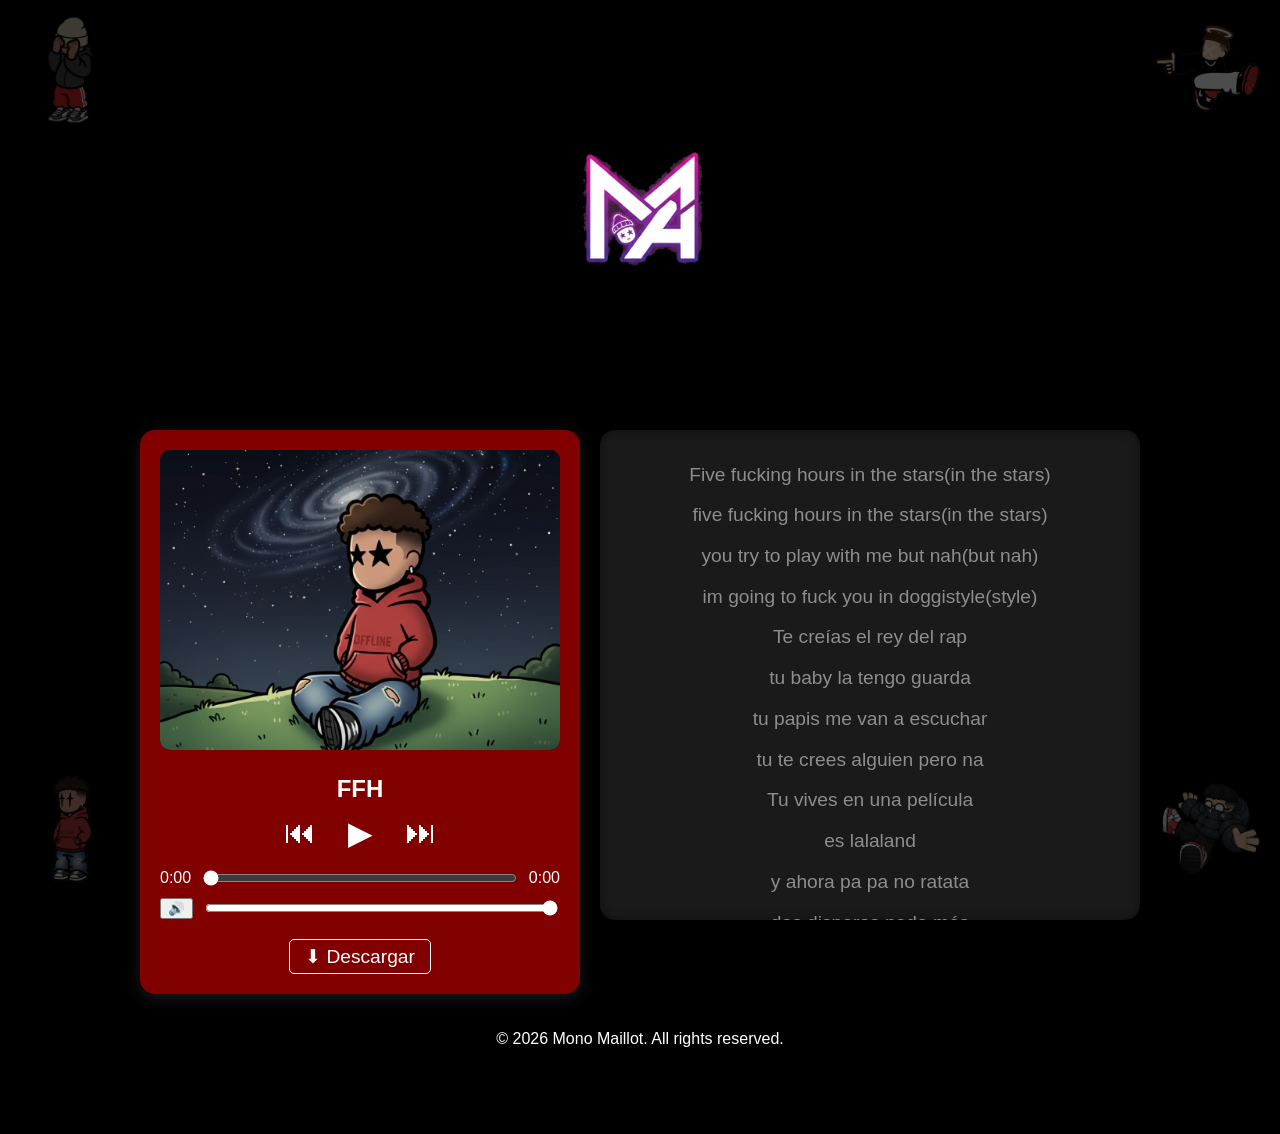
==== index.html @ 3143fa9a "Scripts" ====
<!DOCTYPE html>
<html lang="en">
<head>
    <meta charset="UTF-8">
    <meta name="viewport" content="width=device-width, initial-scale=1.0">
    <title>Mono Maillot</title>
    <link rel="stylesheet" href="estilos/style.css">
    <script src="script.js" defer></script>
</head>
<body>
    <!-- Imágenes en las esquinas -->
    <img src="imgs/Abelcok.png" class="corner-img top-left" alt="Abelcok">
    <img src="imgs/Farlopa.png" class="corner-img top-right" alt="Farlopa">
    <img src="imgs/Raulitas.png" class="corner-img bottom-left" alt="Raulitas">
    <img src="imgs/young.png" class="corner-img bottom-right" alt="Young">

    <div class="container">
        <header>
             <img src="imgs/Logo.png"  class="image" alt="Mono Maillot">    
        </header>
        <section id="player-container">
            <div class="player">
                <div class="cover">
                    <div class="mm"><img id="cover-img" src="" alt="Cover"></div>
                </div> 
                <h2 id="song-title">Song Title</h2>
                <div class="controls">
                    <button id="prev" class="nav-btn">⏮</button>
                    <button class="play">▶</button>
                    <button id="next" class="nav-btn">⏭</button>
                </div>
                <div class="time-control">
                    <span class="current">0:00</span>
                    <input type="range" class="progress" value="0">
                    <span class="duration">0:00</span>
                </div>
                <div class="volume-control">
                    <button class="mute">🔊</button>
                    <input type="range" class="volume" min="0" max="1" step="0.01" value="1">
                </div>
                <a id="download" href="#" download>⬇ Descargar</a>
            </div>
            <div id="lyrics-container">
                <div id="lyrics-content">
                    <!-- Lyrics will be injected here -->
                    <p>Selecciona una canción para ver la letra.</p>
                </div>
            </div>
        </section>

        <audio id="audio">
            <source src="" type="audio/mpeg">
        </audio>

         
        <footer>
                <p>© 2026 Mono Maillot. All rights reserved.</p>
        </footer>
    </div>
</body>
</html>
---- estilos/style.css ----
:root {
    --black-color: rgb(0, 0, 0);
    --maroon-color: #810101;
    --white-color: rgb(255, 255, 255);
    --highlight-color: #f13232;
}

body {
    background: var(--black-color);
    font-family: Arial, sans-serif;
    color: var(--white-color);
    margin: 0;
    overflow-x: hidden; /* Evita scroll horizontal */
    overflow-y: auto;   /* Asegura scroll vertical */
}

.container {
    display: flex;
    flex-direction: column;
    align-items: center;
    padding-bottom: 50px; /* Espacio extra al final */
}

/* Imágenes en las esquinas */
.corner-img {
    position: fixed;
    width: 120px; /* Tamaño ajustable */
    height: auto;
    opacity: 0.3; /* Bajas, como pediste */
    z-index: 1000;  /* Asegurar que estén por encima de todo para el hover */
    pointer-events: auto; /* Permitir interacción */
    transition: opacity 0.3s ease; /* Efecto suave */
}

.corner-img:hover {
    opacity: 1;
}

.top-left { top: 10px; left: 10px; }
.top-right { top: 10px; right: 10px; }
.bottom-left { bottom: 10px; left: 10px; }
.bottom-right { bottom: 10px; right: 10px; }

header {
    margin-top: 20px;
    text-align: center;
}

h1 {
    color: var(--maroon-color);
    font-size: 4em;
    margin: 0;
}

#portada {
    margin: 20px 0;
}

.image {
    display: block;
    margin: 0 auto;
    width: 40%;
    height: auto;
}

#player-container {
    display: flex;
    flex-direction: column;
    align-items: center;
    gap: 20px;
    width: 90%;
    max-width: 1000px;
}

@media (min-width: 768px) {
    #player-container {
        flex-direction: row;
        align-items: flex-start;
        justify-content: center;
    }
}

.player {
    background: var(--maroon-color);
    width: 100%;
    max-width: 400px;
    padding: 20px;
    border-radius: 15px;
    box-shadow: 0 4px 15px rgba(255, 255, 255, 0.1);
    display: flex;
    flex-direction: column;
    align-items: center;
}

.cover {
    width: 100%;
    height:300px;
    background: #000;
    display: flex;
    justify-content: center;
    align-items: center;
    margin-bottom: 15px;
    border-radius: 10px;
    overflow: hidden;
}

.cover img {
    max-width: 100%;
    max-height:100%;
    width: auto;
    height: auto;
    object-fit: contain;
}

#song-title {
    margin: 10px 0;
    font-size: 1.5em;
    text-align: center;
}

.controls {
    display: flex;
    align-items: center;
    justify-content: center;
    gap: 20px;
    margin-bottom: 15px;
    width: 100%;
}

.controls button {
    background: none;
    border: none;
    color: var(--white-color);
    cursor: pointer;
    font-size: 2em;
    transition: transform 0.1s;
}

.controls button:active {
    transform: scale(0.95);
}

.time-control, .volume-control {
    display: flex;
    align-items: center;
    gap: 10px;
    width: 100%;
    margin-bottom: 10px;
}

input[type="range"] {
    flex: 1;
    cursor: pointer;
    accent-color: var(--white-color);
}

#download {
    color: var(--white-color);
    text-decoration: none;
    font-size: 1.2em;
    margin-top: 10px;
    border: 1px solid var(--white-color);
    padding: 5px 15px;
    border-radius: 5px;
}

#lyrics-container {
    flex: 1;
    background: rgba(255, 255, 255, 0.1);
    padding: 20px;
    border-radius: 15px;
    width: 100%;
    max-width: 500px;
    max-height: 50vh; /* Altura máxima para permitir scroll de la página */
    overflow-y: auto;
    text-align: center;
    box-shadow: inset 0 0 10px rgba(0,0,0,0.5);
}

#lyrics-content p {
    font-size: 1.2em;
    line-height: 1.6;
    margin: 10px 0;
    opacity: 0.5;
    transition: all 0.3s ease;
}

#lyrics-content p.highlight {
    opacity: 1;
    color: var(--highlight-color);
    transform: scale(1.1);
    font-weight: bold;
    text-shadow: 0 0 10px var(--highlight-color);
}

footer {
    margin-top: auto;
    padding: 20px;
    color: var(--white-color);
}
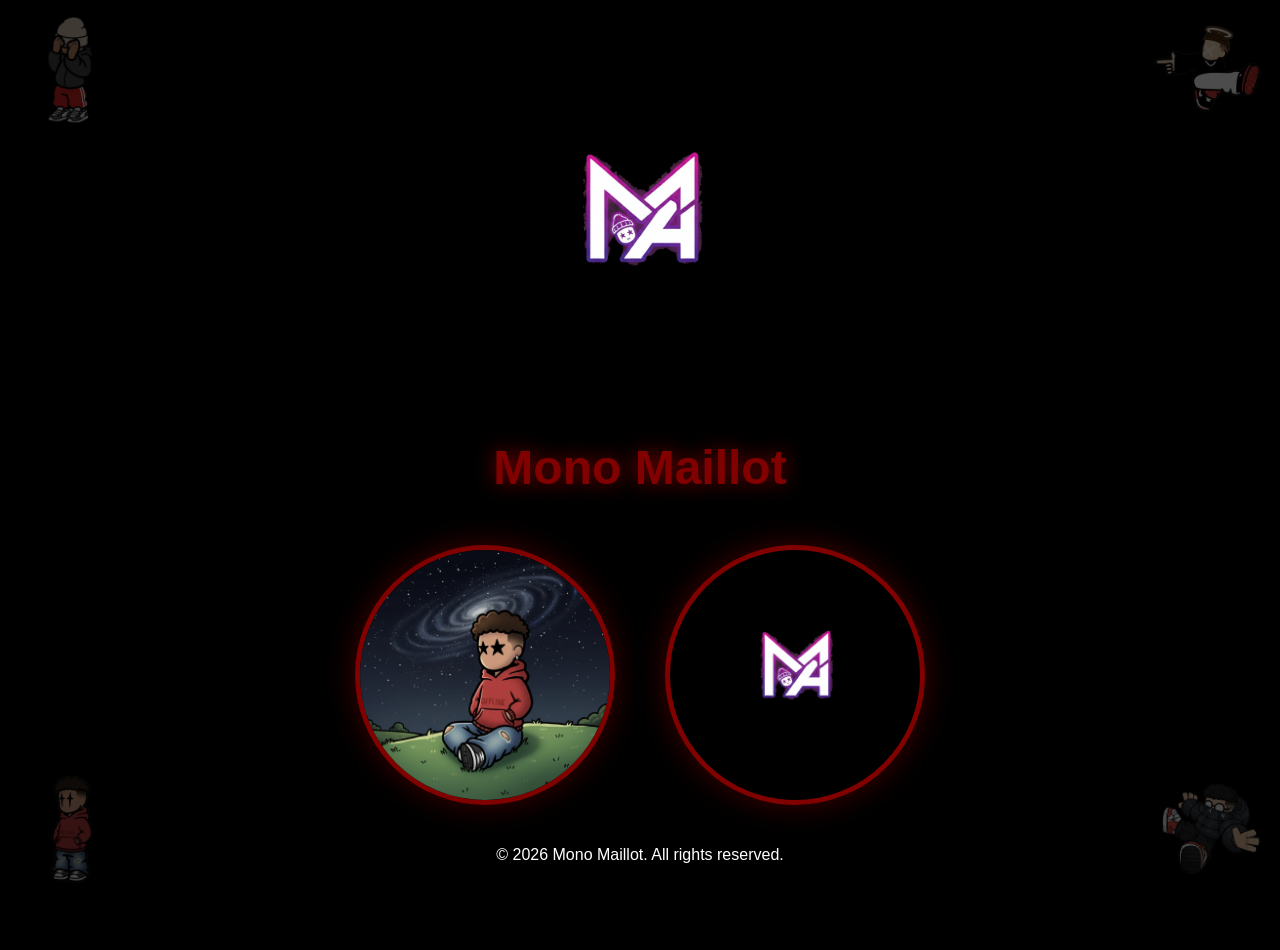
==== commit a10a3182: "Cambios recientes" ====
--- a/index.html
+++ b/index.html
@@ -3,9 +3,8 @@
 <head>
     <meta charset="UTF-8">
     <meta name="viewport" content="width=device-width, initial-scale=1.0">
-    <title>Mono Maillot</title>
+    <title>Mono Maillot - Inicio</title>
     <link rel="stylesheet" href="estilos/style.css">
-    <script src="script.js" defer></script>
 </head>
 <body>
     <!-- Imágenes en las esquinas -->
@@ -14,48 +13,39 @@
     <img src="imgs/Raulitas.png" class="corner-img bottom-left" alt="Raulitas">
     <img src="imgs/young.png" class="corner-img bottom-right" alt="Young">
 
-    <div class="container">
+    <div class="container home-container">
         <header>
-             <img src="imgs/Logo.png"  class="image" alt="Mono Maillot">    
+             <img src="imgs/Logo.png" class="image main-logo" alt="Mono Maillot">    
+             <h1 class="main-title">Mono Maillot</h1>
         </header>
-        <section id="player-container">
-            <div class="player">
-                <div class="cover">
-                    <div class="mm"><img id="cover-img" src="" alt="Cover"></div>
-                </div> 
-                <h2 id="song-title">Song Title</h2>
-                <div class="controls">
-                    <button id="prev" class="nav-btn">⏮</button>
-                    <button class="play">▶</button>
-                    <button id="next" class="nav-btn">⏭</button>
-                </div>
-                <div class="time-control">
-                    <span class="current">0:00</span>
-                    <input type="range" class="progress" value="0">
-                    <span class="duration">0:00</span>
-                </div>
-                <div class="volume-control">
-                    <button class="mute">🔊</button>
-                    <input type="range" class="volume" min="0" max="1" step="0.01" value="1">
-                </div>
-                <a id="download" href="#" download>⬇ Descargar</a>
+
+        <main class="disks-selection">
+            <div class="disk-item">
+                <a href="disco1.html" class="disk-link">
+                    <div class="disk-image-container">
+                        <img src="imgs/FFHPortada.png" alt="1er Disco" class="disk-image">
+                        <div class="disk-overlay">
+                            <span>1er disco</span>
+                        </div>
+                    </div>
+                </a>
             </div>
-            <div id="lyrics-container">
-                <div id="lyrics-content">
-                    <!-- Lyrics will be injected here -->
-                    <p>Selecciona una canción para ver la letra.</p>
-                </div>
+
+            <div class="disk-item">
+                <a href="nuevas_canciones.html" class="disk-link">
+                    <div class="disk-image-container">
+                        <img src="imgs/Logo.png" alt="Otras Canciones" class="disk-image">
+                        <div class="disk-overlay">
+                            <span>Otras canciones de Mono Maillot</span>
+                        </div>
+                    </div>
+                </a>
             </div>
-        </section>
+        </main>
 
-        <audio id="audio">
-            <source src="" type="audio/mpeg">
-        </audio>
-
-         
         <footer>
-                <p>© 2026 Mono Maillot. All rights reserved.</p>
+            <p>© 2026 Mono Maillot. All rights reserved.</p>
         </footer>
     </div>
 </body>
-</html>+</html>
--- a/estilos/style.css
+++ b/estilos/style.css
@@ -193,8 +193,122 @@
     text-shadow: 0 0 10px var(--highlight-color);
 }
 
+/* Home Page Styles */
+.home-container {
+    justify-content: center;
+    min-height: 100vh;
+}
+
+.main-title {
+    margin-top: 10px;
+    font-size: 3em;
+    text-shadow: 0 0 20px var(--maroon-color);
+}
+
+.disks-selection {
+    display: flex;
+    justify-content: center;
+    align-items: center;
+    gap: 50px;
+    margin-top: 50px;
+    flex-wrap: wrap;
+}
+
+.disk-item {
+    text-align: center;
+}
+
+.disk-image-container {
+    position: relative;
+    width: 250px;
+    height: 250px;
+    border-radius: 50%;
+    overflow: hidden;
+    border: 5px solid var(--maroon-color);
+    box-shadow: 0 0 30px rgba(129, 1, 1, 0.5);
+    transition: transform 0.3s ease, box-shadow 0.3s ease;
+}
+
+.disk-image {
+    width: 100%;
+    height: 100%;
+    object-fit: cover;
+    transition: filter 0.3s ease;
+}
+
+.disk-overlay {
+    position: absolute;
+    top: 0;
+    left: 0;
+    width: 100%;
+    height: 100%;
+    background: rgba(129, 1, 1, 0.8);
+    display: flex;
+    justify-content: center;
+    align-items: center;
+    opacity: 0;
+    transition: opacity 0.3s ease;
+    padding: 20px;
+    box-sizing: border-box;
+}
+
+.disk-overlay span {
+    color: var(--white-color);
+    font-size: 1.5em;
+    font-weight: bold;
+    text-align: center;
+    text-transform: uppercase;
+}
+
+.disk-image-container:hover {
+    transform: scale(1.1);
+    box-shadow: 0 0 50px var(--maroon-color);
+    cursor: pointer;
+}
+
+.disk-image-container:hover .disk-overlay {
+    opacity: 1;
+}
+
+.disk-image-container:hover .disk-image {
+    filter: blur(2px);
+}
+
+@media (max-width: 600px) {
+    .disks-selection {
+        gap: 30px;
+    }
+    .disk-image-container {
+        width: 200px;
+        height: 200px;
+    }
+    .main-title {
+        font-size: 2em;
+    }
+}
+
 footer {
     margin-top: auto;
     padding: 20px;
     color: var(--white-color);
-}+}
+
+/* Navigation Button */
+.back-home {
+    position: fixed;
+    top: 20px;
+    left: 20px;
+    color: white;
+    text-decoration: none;
+    z-index: 2000;
+    background: var(--maroon-color);
+    padding: 10px 15px;
+    border-radius: 5px;
+    font-weight: bold;
+    box-shadow: 0 2px 10px rgba(0,0,0,0.5);
+    transition: background 0.3s ease;
+}
+
+.back-home:hover {
+    background: var(--highlight-color);
+}
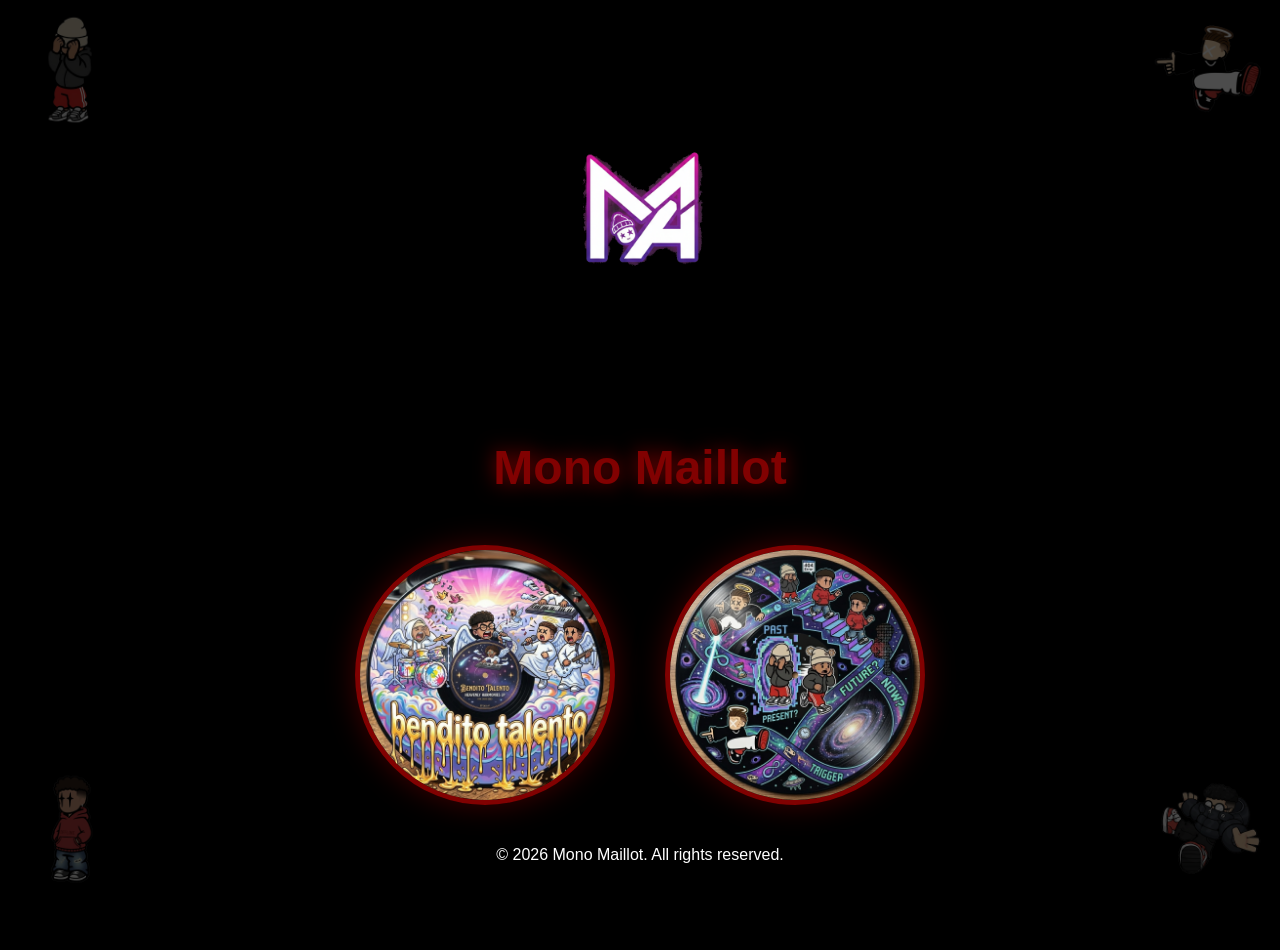
==== commit 583e224b: "Portadas" ====
--- a/index.html
+++ b/index.html
@@ -23,9 +23,9 @@
             <div class="disk-item">
                 <a href="disco1.html" class="disk-link">
                     <div class="disk-image-container">
-                        <img src="imgs/FFHPortada.png" alt="1er Disco" class="disk-image">
+                        <img src="imgs/Bendito talento.png" alt="1er Disco" class="disk-image">
                         <div class="disk-overlay">
-                            <span>1er disco</span>
+                            <span>Bendito talento</span>
                         </div>
                     </div>
                 </a>
@@ -34,7 +34,7 @@
             <div class="disk-item">
                 <a href="nuevas_canciones.html" class="disk-link">
                     <div class="disk-image-container">
-                        <img src="imgs/Logo.png" alt="Otras Canciones" class="disk-image">
+                        <img src="imgs/disco2.png" alt="Otras Canciones" class="disk-image">
                         <div class="disk-overlay">
                             <span>Otras canciones de Mono Maillot</span>
                         </div>
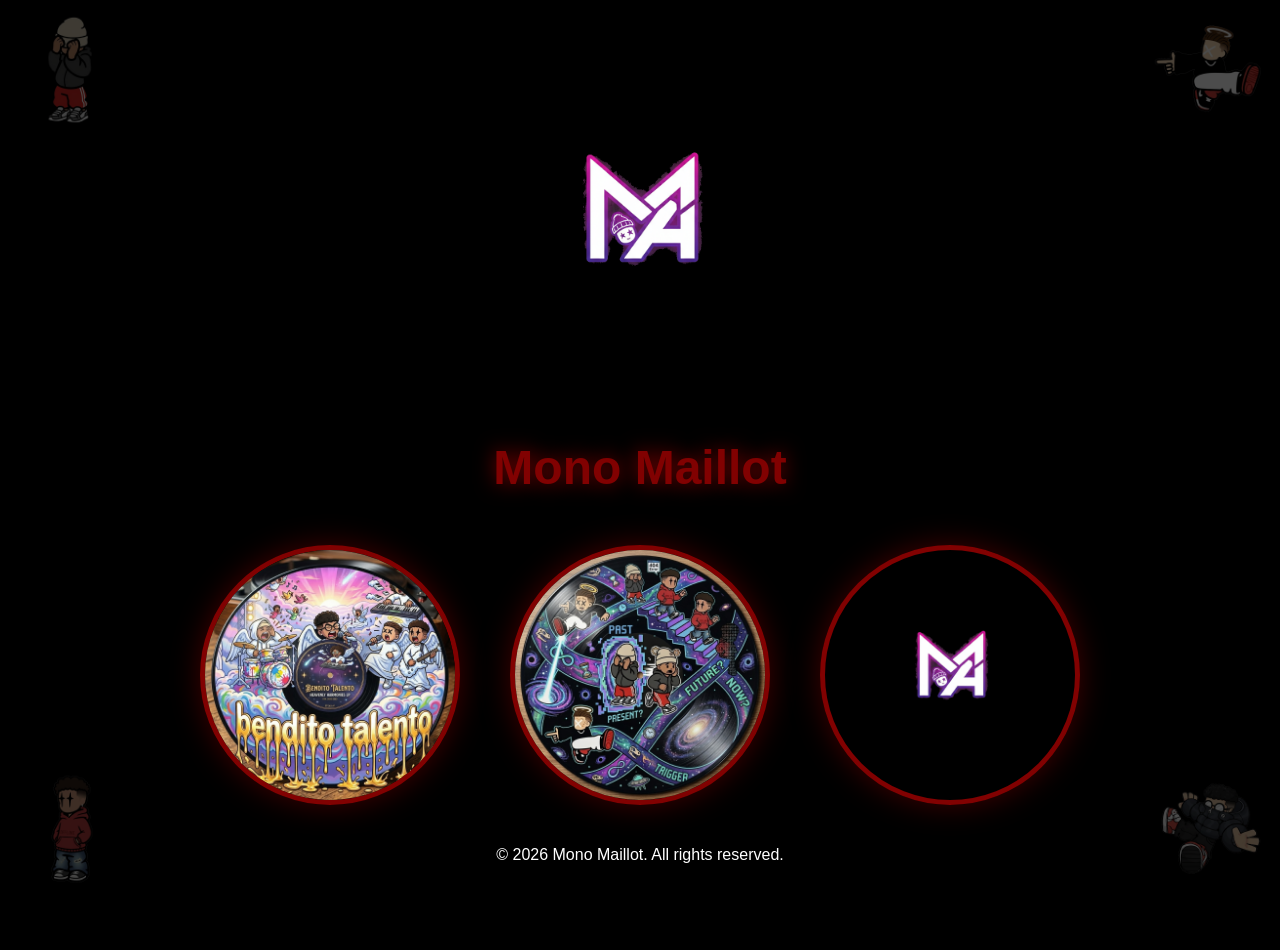
==== commit 78cd668b: "Nuevas songs" ====
--- a/index.html
+++ b/index.html
@@ -32,11 +32,22 @@
             </div>
 
             <div class="disk-item">
-                <a href="nuevas_canciones.html" class="disk-link">
+                <a href="disco2.html" class="disk-link">
                     <div class="disk-image-container">
-                        <img src="imgs/disco2.png" alt="Otras Canciones" class="disk-image">
+                        <img src="imgs/disco2.png" alt="2do Disco" class="disk-image">
                         <div class="disk-overlay">
-                            <span>Otras canciones de Mono Maillot</span>
+                            <span>2do disco</span>
+                        </div>
+                    </div>
+                </a>
+            </div>
+
+            <div class="disk-item">
+                <a href="disco3.html" class="disk-link">
+                    <div class="disk-image-container">
+                        <img src="imgs/Logo.png" alt="3er Disco" class="disk-image">
+                        <div class="disk-overlay">
+                            <span>3er disco</span>
                         </div>
                     </div>
                 </a>
--- a/estilos/style.css
+++ b/estilos/style.css
@@ -94,7 +94,7 @@
 
 .cover {
     width: 100%;
-    height:300px;
+    height: 300px;
     background: #000;
     display: flex;
     justify-content: center;
@@ -104,12 +104,20 @@
     overflow: hidden;
 }
 
+.mm {
+    width: 100%;
+    height: 100%;
+    display: flex;
+    justify-content: center;
+    align-items: center;
+}
+
 .cover img {
     max-width: 100%;
-    max-height:100%;
+    max-height: 100%;
     width: auto;
     height: auto;
-    object-fit: contain;
+    object-fit: contain; /* Asegura que la imagen se vea completa sin recortarse */
 }
 
 #song-title {
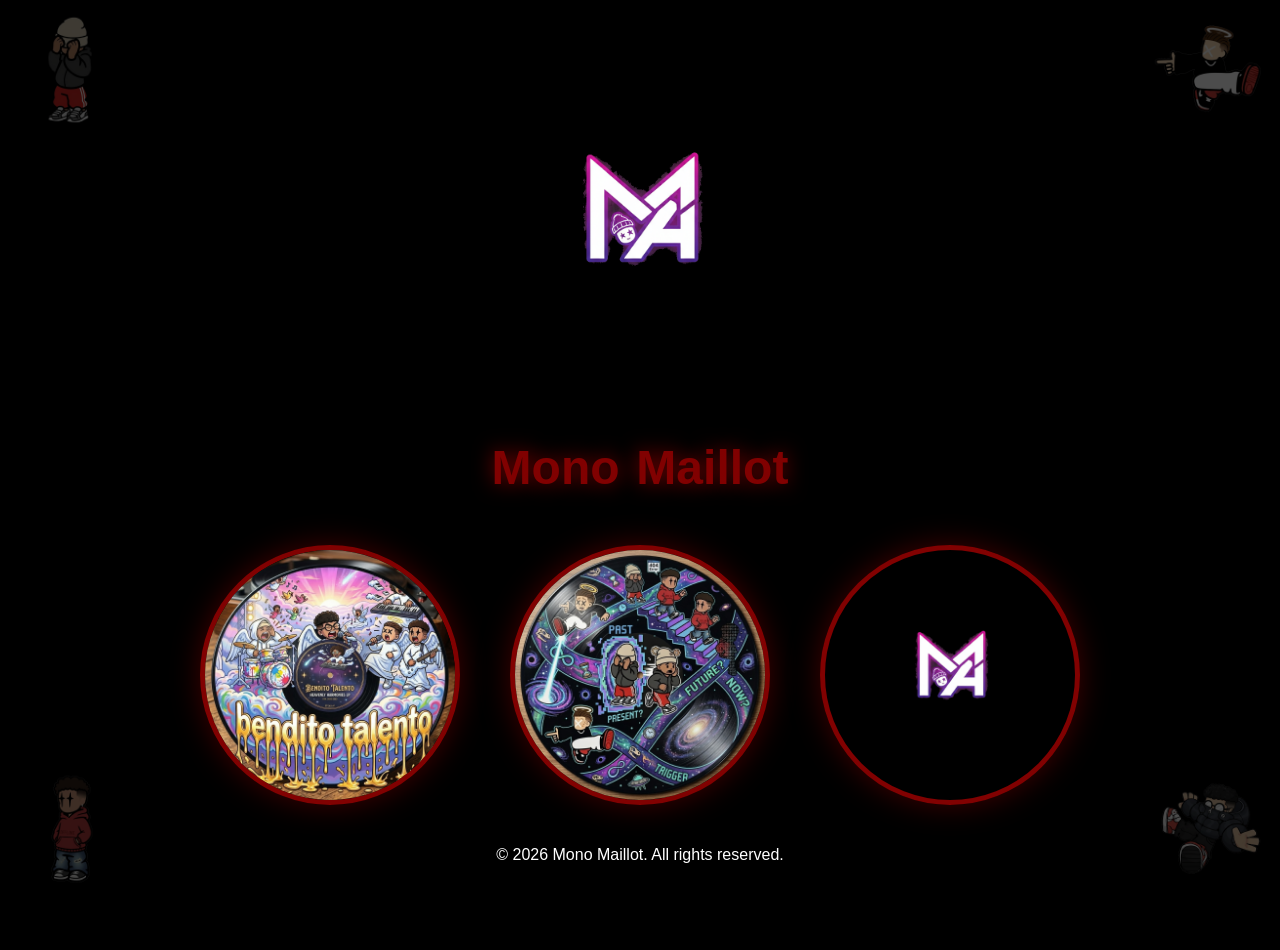
==== commit 46b2f3b3: "Listas y nuevas vistas" ====
--- a/index.html
+++ b/index.html
@@ -4,19 +4,25 @@
     <meta charset="UTF-8">
     <meta name="viewport" content="width=device-width, initial-scale=1.0">
     <title>Mono Maillot - Inicio</title>
+    <link rel="icon" href="imgs/Logo.png" type="image/png">
     <link rel="stylesheet" href="estilos/style.css">
+    <script src="global-player.js" defer></script>
 </head>
 <body>
     <!-- Imágenes en las esquinas -->
-    <img src="imgs/Abelcok.png" class="corner-img top-left" alt="Abelcok">
-    <img src="imgs/Farlopa.png" class="corner-img top-right" alt="Farlopa">
-    <img src="imgs/Raulitas.png" class="corner-img bottom-left" alt="Raulitas">
-    <img src="imgs/young.png" class="corner-img bottom-right" alt="Young">
+    <img src="imgs/Abelcok.png" class="corner-img top-left" alt="Abel" title="Abel - El ***">
+    <img src="imgs/Farlopa.png" class="corner-img top-right" alt="Oscar" title="Oscar - El calvo">
+    <img src="imgs/Raulitas.png" class="corner-img bottom-left" alt="Raul" title="Raul - El llamadas infinitas">
+    <img src="imgs/young.png" class="corner-img bottom-right" alt="Manu" title="Manu - El gafotas ciego">
 
     <div class="container home-container">
         <header>
-             <img src="imgs/Logo.png" class="image main-logo" alt="Mono Maillot">    
-             <h1 class="main-title">Mono Maillot</h1>
+             <img src="imgs/Logo.png" class="image main-logo brand-logo" alt="Mono Maillot" title="Monomaillor">    
+             <h1 class="main-title wave-title" aria-label="Mono Maillot">
+                <span>M</span><span>o</span><span>n</span><span>o</span>
+                <span class="title-space"> </span>
+                <span>M</span><span>a</span><span>i</span><span>l</span><span>l</span><span>o</span><span>t</span>
+             </h1>
         </header>
 
         <main class="disks-selection">
@@ -45,9 +51,9 @@
             <div class="disk-item">
                 <a href="disco3.html" class="disk-link">
                     <div class="disk-image-container">
-                        <img src="imgs/Logo.png" alt="3er Disco" class="disk-image">
+                        <img src="imgs/Logo.png" alt="APS" class="disk-image">
                         <div class="disk-overlay">
-                            <span>3er disco</span>
+                            <span>APS</span>
                         </div>
                     </div>
                 </a>
--- a/estilos/style.css
+++ b/estilos/style.css
@@ -18,22 +18,23 @@
     display: flex;
     flex-direction: column;
     align-items: center;
-    padding-bottom: 50px; /* Espacio extra al final */
-}
-
-/* Imágenes en las esquinas */
+    padding-bottom: 50px;
+}
+
 .corner-img {
     position: fixed;
-    width: 120px; /* Tamaño ajustable */
+    width: 120px; 
     height: auto;
-    opacity: 0.3; /* Bajas, como pediste */
-    z-index: 1000;  /* Asegurar que estén por encima de todo para el hover */
-    pointer-events: auto; /* Permitir interacción */
-    transition: opacity 0.3s ease; /* Efecto suave */
+    opacity: 0.3;
+    z-index: 1000;  
+    pointer-events: auto;
+    cursor: help;
+    transition: opacity 0.3s ease, transform 0.3s ease;
 }
 
 .corner-img:hover {
     opacity: 1;
+    transform: scale(1.08);
 }
 
 .top-left { top: 10px; left: 10px; }
@@ -63,8 +64,70 @@
     height: auto;
 }
 
+.brand-logo {
+    cursor: pointer;
+    transition: transform 0.25s ease, filter 0.25s ease;
+}
+
+.brand-logo-link {
+    display: inline-block;
+    line-height: 0;
+}
+
+.brand-logo:hover {
+    transform: scale(1.08);
+    filter: drop-shadow(0 0 18px rgba(241, 50, 50, 0.65));
+}
+
+.album-hero {
+    width: min(90%, 1000px);
+    margin: 22px 0 8px;
+    display: flex;
+    align-items: center;
+    gap: 22px;
+    padding: 18px;
+    box-sizing: border-box;
+    border-radius: 8px;
+    background: linear-gradient(90deg, rgba(129, 1, 1, 0.42), rgba(255, 255, 255, 0.06));
+    border: 1px solid rgba(255, 255, 255, 0.14);
+}
+
+.album-hero img {
+    width: clamp(120px, 18vw, 210px);
+    aspect-ratio: 1;
+    object-fit: cover;
+    border-radius: 8px;
+    box-shadow: 0 12px 30px rgba(0, 0, 0, 0.45);
+}
+
+.album-hero span {
+    display: block;
+    color: rgba(255, 255, 255, 0.72);
+    font-size: 0.95em;
+    text-transform: uppercase;
+    letter-spacing: 0;
+    margin-bottom: 6px;
+}
+
+.album-hero h1 {
+    font-size: clamp(2rem, 6vw, 4.2rem);
+    line-height: 1;
+    margin: 0;
+    color: var(--white-color);
+    text-shadow: 0 0 22px rgba(241, 50, 50, 0.5);
+}
+
+@media (max-width: 620px) {
+    .album-hero {
+        flex-direction: column;
+        text-align: center;
+        gap: 14px;
+    }
+}
+
 #player-container {
-    display: flex;
+    display: none;
+    margin-top: 2rem;
     flex-direction: column;
     align-items: center;
     gap: 20px;
@@ -117,7 +180,7 @@
     max-height: 100%;
     width: auto;
     height: auto;
-    object-fit: contain; /* Asegura que la imagen se vea completa sin recortarse */
+    object-fit: contain;
 }
 
 #song-title {
@@ -179,7 +242,7 @@
     border-radius: 15px;
     width: 100%;
     max-width: 500px;
-    max-height: 50vh; /* Altura máxima para permitir scroll de la página */
+    max-height: 76vh;
     overflow-y: auto;
     text-align: center;
     box-shadow: inset 0 0 10px rgba(0,0,0,0.5);
@@ -201,6 +264,167 @@
     text-shadow: 0 0 10px var(--highlight-color);
 }
 
+.tracklist {
+    width: 100%;
+    max-width: 1000px;
+    background: rgba(255,255,255,0.06);
+    border: 1px solid rgba(255,255,255,0.15);
+    border-radius: 20px;
+    padding: 20px;
+    box-sizing: border-box;
+    margin-top: 20px;
+}
+
+.tracklist-header {
+    display: flex;
+    justify-content: space-between;
+    align-items: center;
+    gap: 15px;
+    margin-bottom: 20px;
+}
+
+.tracklist-header h2 {
+    margin: 0;
+    font-size: 1.6em;
+}
+
+.tracklist-header p {
+    margin: 5px 0 0;
+    color: rgba(255,255,255,0.75);
+}
+
+.track-item {
+    border-bottom: 1px solid rgba(255,255,255,0.12);
+    padding: 15px 0;
+}
+
+.track-item:hover .track-row {
+    background: rgba(241, 50, 50, 0.12);
+    border-radius: 12px;
+}
+
+.track-item:hover .track-number,
+.track-item:hover .track-info h3 {
+    color: var(--highlight-color);
+}
+
+.track-item:last-child {
+    border-bottom: none;
+}
+
+.track-row {
+    display: flex;
+    justify-content: space-between;
+    align-items: center;
+    gap: 15px;
+    padding: 10px 0;
+    transition: background 0.25s ease, color 0.25s ease;
+}
+
+.track-item.expanded .track-row {
+    padding: 8px 0;
+}
+
+.track-art {
+    width: 55px;
+    min-width: 55px;
+    height: 55px;
+    border-radius: 12px;
+    overflow: hidden;
+    background: #111;
+}
+
+.track-number {
+    width: 34px;
+    min-width: 34px;
+    color: rgba(255,255,255,0.58);
+    font-weight: bold;
+    text-align: center;
+    transition: color 0.25s ease;
+}
+
+.track-item.active .track-art {
+    width: 45px;
+    min-width: 45px;
+    height: 45px;
+}
+
+.track-art img {
+    width: 100%;
+    height: 100%;
+    object-fit: cover;
+}
+
+.track-info {
+    flex: 1;
+    min-width: 0;
+}
+
+.track-info h3 {
+    margin: 0;
+    font-size: 1.05em;
+    white-space: nowrap;
+    overflow: hidden;
+    text-overflow: ellipsis;
+}
+
+.track-info p {
+    margin: 4px 0 0;
+    color: rgba(255,255,255,0.75);
+    font-size: 0.95em;
+}
+
+.track-details {
+    max-height: 0;
+    overflow: hidden;
+    transition: max-height 0.3s ease, opacity 0.3s ease;
+    opacity: 0;
+    margin-top: 15px;
+}
+
+.track-item.expanded .track-details {
+    max-height: 1200px;
+    opacity: 1;
+}
+
+.track-details .player {
+    width: 100%;
+}
+
+.track-details .cover {
+    height: 250px;
+}
+
+.track-details .time-control,
+.track-details .volume-control {
+    width: 100%;
+}
+
+.track-details #lyrics-container {
+    max-height: 70vh;
+}
+
+.track-item.active .track-row {
+    background: rgba(129, 1, 1, 0.25);
+    border-radius: 12px;
+    padding: 8px 0;
+}
+
+.track-item.active .track-art {
+    width: 45px;
+    min-width: 45px;
+    height: 45px;
+}
+
+.track-item.active .track-info h3 {
+    font-size: 1em;
+}
+
+.track-item .no-lyrics {
+    color: rgba(255,255,255,0.6);
+    font-style: italic;
+}
+
 /* Home Page Styles */
 .home-container {
     justify-content: center;
@@ -211,6 +435,76 @@
     margin-top: 10px;
     font-size: 3em;
     text-shadow: 0 0 20px var(--maroon-color);
+}
+
+.wave-title {
+    display: inline-flex;
+    align-items: center;
+    justify-content: center;
+    flex-wrap: wrap;
+    cursor: pointer;
+}
+
+.wave-title span {
+    display: inline-block;
+    transform-origin: 50% 80%;
+}
+
+.wave-title .title-space {
+    width: 0.35em;
+}
+
+.wave-title:hover span:not(.title-space) {
+    animation: letter-wave 0.72s ease-in-out both;
+}
+
+.wave-title:hover span:nth-child(1) { 
+    animation-delay: 0s; 
+}
+.wave-title:hover span:nth-child(2) { 
+    animation-delay: 0.04s; 
+}
+.wave-title:hover span:nth-child(3) { 
+    animation-delay: 0.08s; 
+}
+.wave-title:hover span:nth-child(4) { 
+    animation-delay: 0.12s; 
+}
+.wave-title:hover span:nth-child(6) { 
+    animation-delay: 0.16s; 
+}
+.wave-title:hover span:nth-child(7) { 
+    animation-delay: 0.20s; 
+}
+.wave-title:hover span:nth-child(8) { 
+    animation-delay: 0.24s; 
+}
+.wave-title:hover span:nth-child(9) { 
+    animation-delay: 0.28s; 
+}
+.wave-title:hover span:nth-child(10) { 
+    animation-delay: 0.32s; 
+}
+.wave-title:hover span:nth-child(11) { 
+    animation-delay: 0.36s;
+ }
+.wave-title:hover span:nth-child(12) { 
+    animation-delay: 0.40s; 
+}
+
+@keyframes letter-wave {
+    0%, 100% {
+        transform: translateY(0) rotate(0deg);
+        color: var(--maroon-color);
+    }
+    35% {
+        transform: translateY(-16px) rotate(-5deg);
+        color: var(--highlight-color);
+        text-shadow: 0 0 24px rgba(241, 50, 50, 0.85);
+    }
+    70% {
+        transform: translateY(5px) rotate(4deg);
+    }
 }
 
 .disks-selection {
@@ -309,14 +603,174 @@
     color: white;
     text-decoration: none;
     z-index: 2000;
-    background: var(--maroon-color);
-    padding: 10px 15px;
-    border-radius: 5px;
+    background: rgba(0, 0, 0, 0.72);
+    border: 1px solid rgba(255, 255, 255, 0.18);
+    padding: 6px;
+    border-radius: 8px;
     font-weight: bold;
     box-shadow: 0 2px 10px rgba(0,0,0,0.5);
-    transition: background 0.3s ease;
+    display: flex;
+    align-items: center;
+    transform-origin: top left;
+    transition: background 0.25s ease, transform 0.25s ease, box-shadow 0.25s ease;
+}
+
+.back-home img {
+    width: 34px;
+    height: 34px;
+    object-fit: contain;
+    display: block;
 }
 
 .back-home:hover {
     background: var(--highlight-color);
-}
+    transform: scale(1.14);
+    box-shadow: 0 8px 24px rgba(241, 50, 50, 0.35);
+}
+
+.global-player-toast {
+    position: fixed;
+    top: 20px;
+    right: 20px;
+    background: rgba(20, 20, 20, 0.96);
+    border: 1px solid rgba(255, 255, 255, 0.18);
+    border-left: 4px solid var(--highlight-color);
+    border-radius: 8px;
+    padding: 12px;
+    width: 360px;
+    max-width: calc(100% - 40px);
+    box-shadow: 0 14px 40px rgba(0, 0, 0, 0.5);
+    z-index: 9999;
+    transition: all 0.3s ease;
+    font-size: 0.95em;
+    display: grid;
+    grid-template-columns: 58px minmax(0, 1fr) auto;
+    grid-template-rows: auto auto;
+    gap: 10px 12px;
+    align-items: center;
+    backdrop-filter: blur(12px);
+}
+
+.global-player-toast.hidden {
+    display: none;
+}
+
+.toast-cover {
+    width: 58px;
+    height: 58px;
+    border-radius: 8px;
+    overflow: hidden;
+    background: #000;
+    grid-row: 1 / 3;
+}
+
+.toast-cover img {
+    width: 100%;
+    height: 100%;
+    object-fit: cover;
+}
+
+.toast-info {
+    min-width: 0;
+    display: flex;
+    flex-direction: column;
+    gap: 3px;
+}
+
+.toast-info strong {
+    margin: 0;
+    font-size: 1em;
+    white-space: nowrap;
+    overflow: hidden;
+    text-overflow: ellipsis;
+    color: var(--white-color);
+}
+
+.toast-kicker,
+#toast-time {
+    margin: 0;
+    font-size: 0.78em;
+    color: rgba(255, 255, 255, 0.7);
+    white-space: nowrap;
+    overflow: hidden;
+    text-overflow: ellipsis;
+}
+
+.toast-controls {
+    display: flex;
+    gap: 6px;
+}
+
+.toast-btn {
+    background: rgba(255, 255, 255, 0.1);
+    border: 1px solid rgba(255, 255, 255, 0.3);
+    color: var(--white-color);
+    width: 34px;
+    height: 34px;
+    border-radius: 6px;
+    cursor: pointer;
+    font-size: 0.9em;
+    display: flex;
+    align-items: center;
+    justify-content: center;
+    transition: all 0.2s ease;
+}
+
+.toast-play {
+    background: var(--highlight-color);
+    border-color: var(--highlight-color);
+}
+
+.toast-progress {
+    grid-column: 2 / 4;
+    width: 100%;
+    height: 4px;
+}
+
+.toast-btn:hover {
+    background: var(--highlight-color);
+    border-color: var(--highlight-color);
+    transform: scale(1.05);
+}
+
+.toast-btn:active {
+    transform: scale(0.95);
+}
+
+@media (max-width: 480px) {
+    .global-player-toast {
+        width: calc(100% - 40px);
+        right: 20px;
+        left: 20px;
+        grid-template-columns: 48px minmax(0, 1fr);
+    }
+
+    .toast-cover {
+        width: 48px;
+        height: 48px;
+    }
+
+    .toast-info strong {
+        font-size: 0.9em;
+    }
+
+    .toast-kicker,
+    #toast-time {
+        font-size: 0.75em;
+    }
+
+    .toast-controls {
+        grid-column: 1 / 3;
+        justify-content: space-between;
+    }
+
+    .toast-progress {
+        grid-column: 1 / 3;
+    }
+
+    .toast-btn {
+        width: 32px;
+        height: 32px;
+        font-size: 0.8em;
+    }
+}
